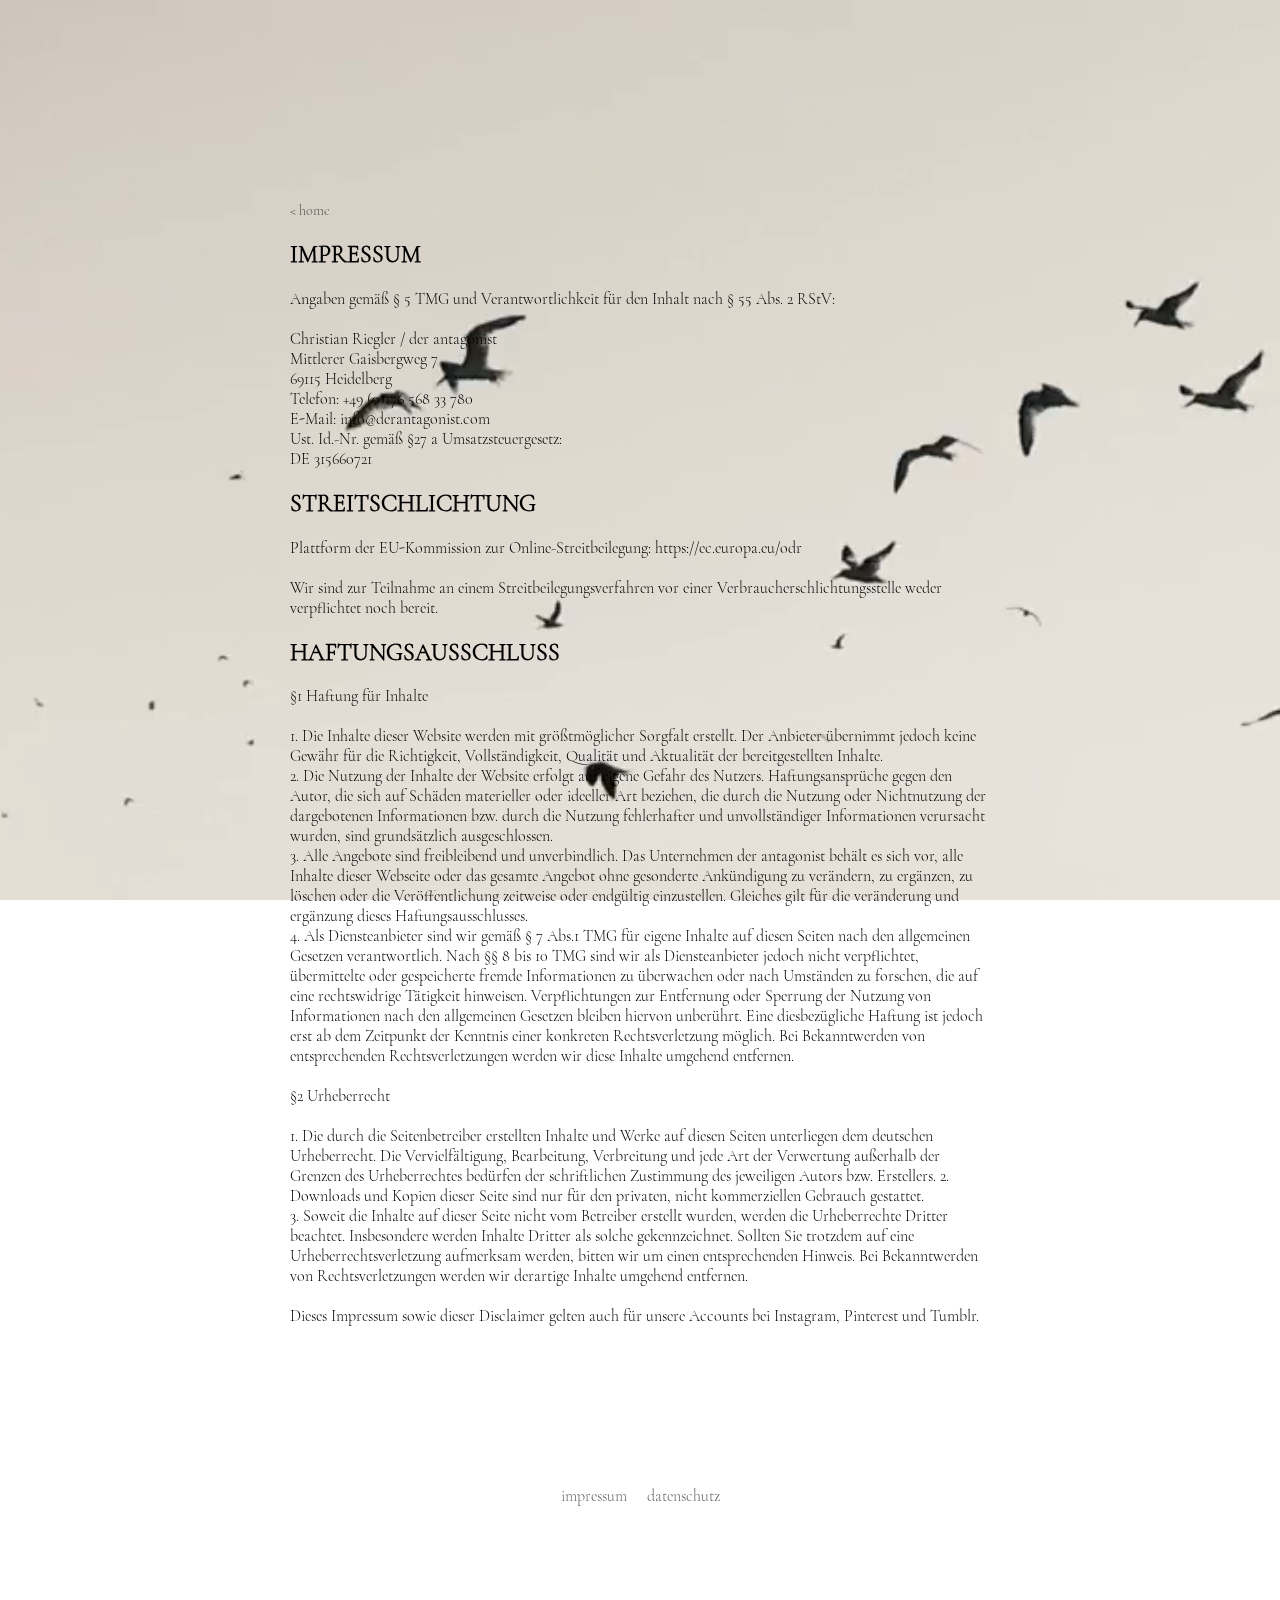
==== impressum/index.html @ 324e4dd8 "impressum and privacy added" ====
<!DOCTYPE html>
<html lang="de">
<head>
  <title>der antagonist</title>
  <meta charset="utf-8" />
  <meta name="viewport" content="width=device-width, initial-scale=1" />
  <meta http-equiv="X-UA-Compatible" content="IE=edge">

  <link rel="icon" sizes="192x192" href="" type="image/png"/>
  <link rel="shortcut icon" href="" type="image/png"/>
  <link rel="apple-touch-icon" href="" type="image/png"/>
  <link rel="stylesheet" href="../static/style.css" />
</head>  

<body>
  <video autoplay muted loop>
    <source src="../static/file480.mp4" type="video/mp4">
  </video>

  <main class="impressum">
<a href="/">< home</a>   

<h2>IMPRESSUM</h2>
Angaben gemäß § 5 TMG und Verantwortlichkeit für den Inhalt nach § 55 Abs. 2 RStV:<br />
<br />
Christian Riegler / der antagonist<br />
Mittlerer Gaisbergweg 7<br />
69115 Heidelberg<br />
Telefon: +49 (0)176 568 33 780<br />
E-Mail: info@derantagonist.com<br />
Ust. Id.-Nr. gemäß §27 a Umsatzsteuergesetz:<br />
DE 315660721<br />

 
<h2>STREITSCHLICHTUNG</h2>
Plattform der EU-Kommission zur Online-Streitbeilegung: https://ec.europa.eu/odr<br />
<br />
Wir sind zur Teilnahme an einem Streitbeilegungsverfahren vor einer Verbraucherschlichtungsstelle weder verpflichtet noch bereit.


<h2>HAFTUNGSAUSSCHLUSS</h2>
§1 Haftung für Inhalte<br />
 <br />
1. Die Inhalte dieser Website werden mit größtmöglicher Sorgfalt erstellt. Der Anbieter übernimmt jedoch keine Gewähr für die Richtigkeit, Vollständigkeit, Qualität und Aktualität der bereitgestellten Inhalte.<br />
2. Die Nutzung der Inhalte der Website erfolgt auf eigene Gefahr des Nutzers. Haftungsansprüche gegen den Autor, die sich auf Schäden materieller oder ideeller Art beziehen, die durch die Nutzung oder Nichtnutzung der dargebotenen Informationen bzw. durch die Nutzung fehlerhafter und unvollständiger Informationen verursacht wurden, sind grundsätzlich ausgeschlossen.<br />
3. Alle Angebote sind freibleibend und unverbindlich. Das Unternehmen der antagonist behält es sich vor, alle Inhalte dieser Webseite oder das gesamte Angebot ohne gesonderte Ankündigung zu verändern, zu ergänzen, zu löschen oder die Veröffentlichung zeitweise oder endgültig einzustellen. Gleiches gilt für die veränderung und ergänzung dieses Haftungsausschlusses.<br />
4. Als Diensteanbieter sind wir gemäß § 7 Abs.1 TMG für eigene Inhalte auf diesen Seiten nach den allgemeinen Gesetzen verantwortlich. Nach §§ 8 bis 10 TMG sind wir als Diensteanbieter jedoch nicht verpflichtet, übermittelte oder gespeicherte fremde Informationen zu überwachen oder nach Umständen zu forschen, die auf eine rechtswidrige Tätigkeit hinweisen. Verpflichtungen zur Entfernung oder Sperrung der Nutzung von Informationen nach den allgemeinen Gesetzen bleiben hiervon unberührt. Eine diesbezügliche Haftung ist jedoch erst ab dem Zeitpunkt der Kenntnis einer konkreten Rechtsverletzung möglich. Bei Bekanntwerden von entsprechenden Rechtsverletzungen werden wir diese Inhalte umgehend entfernen.<br />
<br />
§2 Urheberrecht<br />
<br />
1. Die durch die Seitenbetreiber erstellten Inhalte und Werke auf diesen Seiten unterliegen dem deutschen Urheberrecht. Die Vervielfältigung, Bearbeitung, Verbreitung und jede Art der Verwertung außerhalb der Grenzen des Urheberrechtes bedürfen der schriftlichen Zustimmung des jeweiligen Autors bzw. Erstellers. 2. Downloads und Kopien dieser Seite sind nur für den privaten, nicht kommerziellen Gebrauch gestattet.<br />
3. Soweit die Inhalte auf dieser Seite nicht vom Betreiber erstellt wurden, werden die Urheberrechte Dritter beachtet. Insbesondere werden Inhalte Dritter als solche gekennzeichnet. Sollten Sie trotzdem auf eine Urheberrechtsverletzung aufmerksam werden, bitten wir um einen entsprechenden Hinweis. Bei Bekanntwerden von Rechtsverletzungen werden wir derartige Inhalte umgehend entfernen.<br />
<br /> 
Dieses Impressum sowie dieser Disclaimer gelten auch für unsere Accounts bei Instagram, Pinterest und Tumblr. <br /> 


  </main>

  <footer>
    <nav><a href="/impressum">impressum</a><a href="/privacy">datenschutz</a><nav>
  </footer>
</body>
</html>
---- static/style.css ----
@font-face {
  font-family: "cormorantgaramond-light";
  src: url("./cormorantgaramond-light.woff2") format("woff2"),
  url("./cormorantgaramond-light.woff") format("woff");
  font-display: block;
}

@font-face {
  font-family: 'cormorantgaramond';
  src:  url("./cormorantgaramond.woff2") format('woff2'),
}
html {
  height: 100%;
}

html, body {
  width: 100%;
  margin: 0px;
  padding: 0px;
  overflow-x: hidden;
}

body {
  overflow-y: hidden;
  font-family: cormorantgaramond-light, cormorantgaramond, cormorant garamond, serif;
}

a {
  color: #000;
  text-decoration: none;
}
a:hover {
  color: #888;
}

video {
  position: fixed;
  right: 0; 
  bottom: 0;
  min-width: 100%; 
  min-height: 100%;
  width: auto; 
  height: auto; 
  z-index: -100;
  background-size: cover;
}

main.homepage {
  width: 100%;
  height: 100vh;
  display: flex;
  align-items: center;
  justify-content: center;
  overflow: hidden;
}

main.homepage h1 {
  font-size: 0px;
  background: url('logo.webp');
  width: 289px;
  height: 47px;
}

main.impressum, main.privacy {
  margin: 200px auto 0px auto;
  width: 700px;
}

main a {    /* only home link */
  font-size: 90%;
  color: #555;
}

footer {
  width: 100%;
  height: fit-content;
  text-align: center;
}
footer > span {
  margin-bottom: 15px;
  font-size: 18px;
  display: block;
  text-align: center;
  letter-spacing: 0.5em;
}
footer nav {
  padding-top: 150px;
  height: 40px;
}
footer nav a {
  color: #666;
  display: inline-block;
  margin: 10px;
}
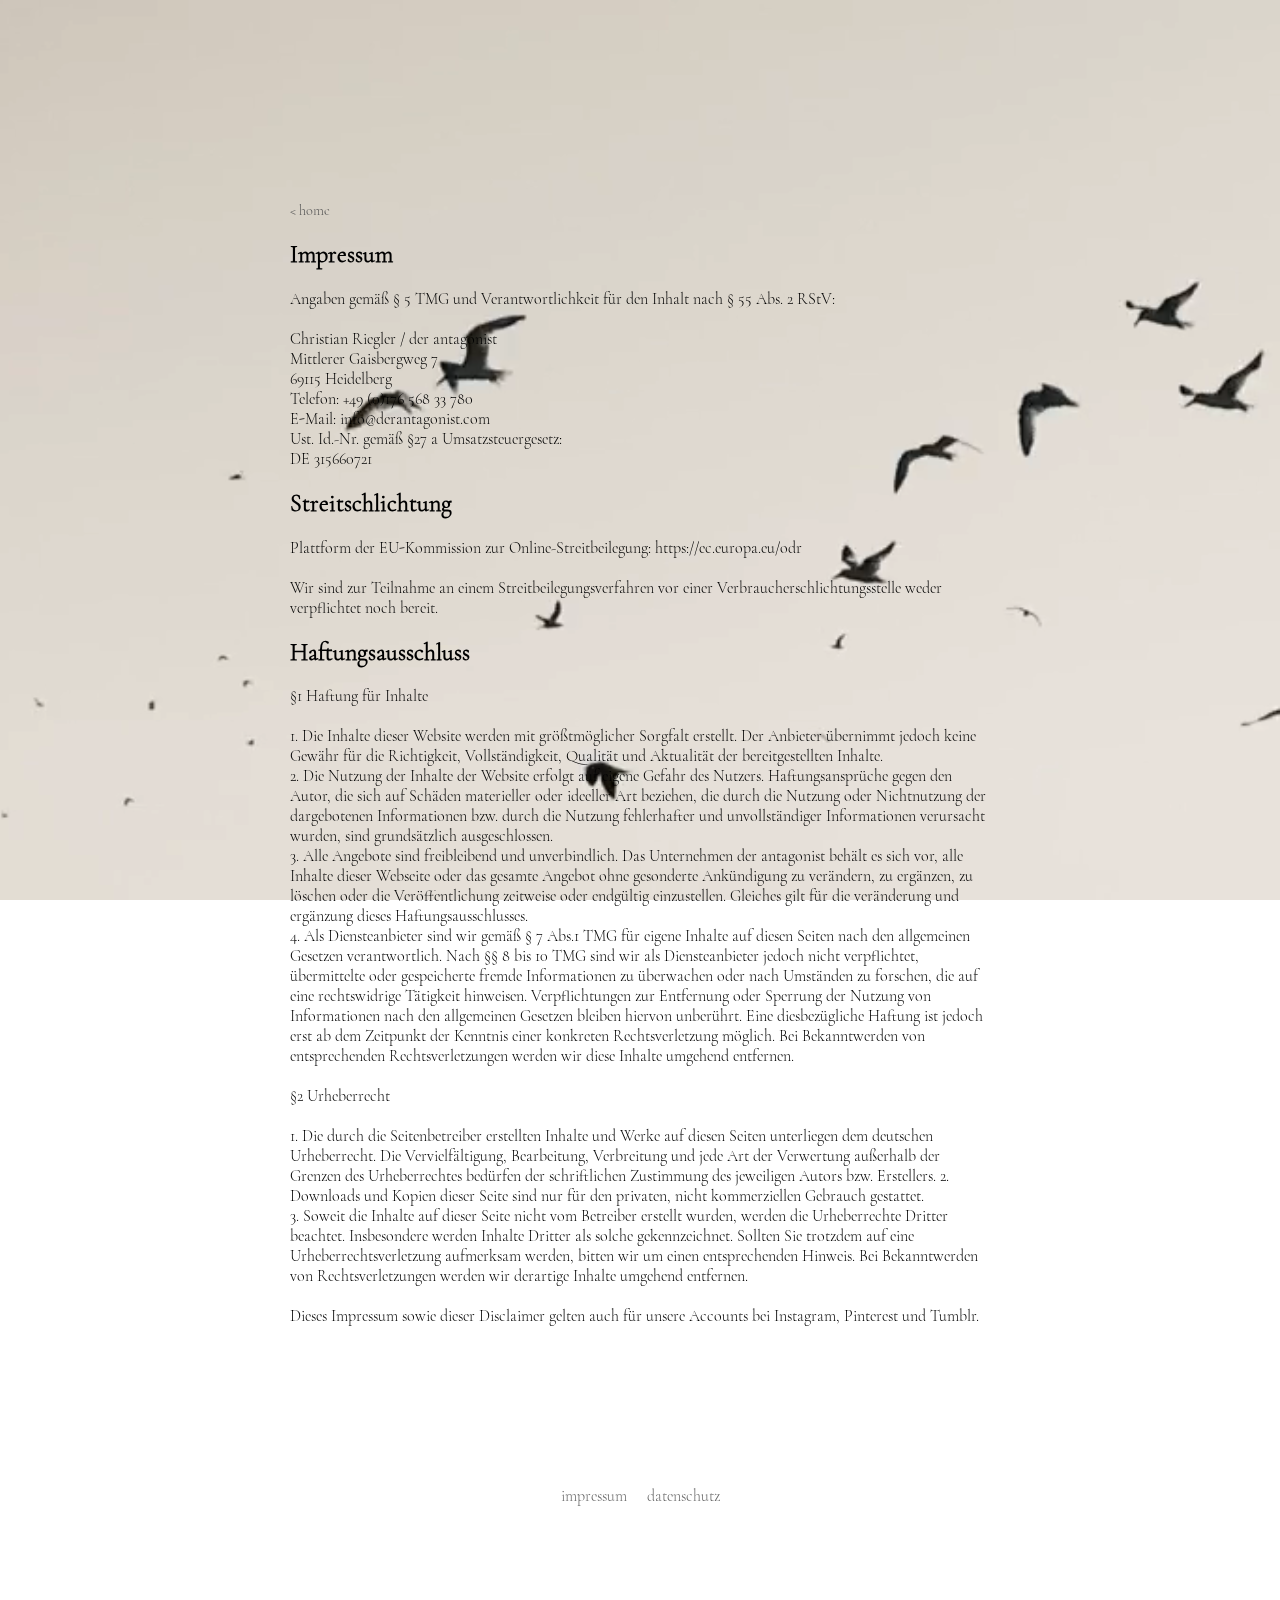
==== commit e04321ee: "mobile fixes" ====
--- a/impressum/index.html
+++ b/impressum/index.html
@@ -1,14 +1,14 @@
 <!DOCTYPE html>
 <html lang="de">
 <head>
-  <title>der antagonist</title>
+  <title>der antagonist :: impressum</title>
   <meta charset="utf-8" />
   <meta name="viewport" content="width=device-width, initial-scale=1" />
   <meta http-equiv="X-UA-Compatible" content="IE=edge">
 
-  <link rel="icon" sizes="192x192" href="" type="image/png"/>
-  <link rel="shortcut icon" href="" type="image/png"/>
-  <link rel="apple-touch-icon" href="" type="image/png"/>
+  <link rel="icon" sizes="192x192" href="../static/favicon.png" type="image/png"/>
+  <link rel="shortcut icon" href="../static/favicon.png" type="image/png"/>
+  <link rel="apple-touch-icon" href="../static/favicon.png" type="image/png"/>
   <link rel="stylesheet" href="../static/style.css" />
 </head>  
 
@@ -20,7 +20,7 @@
   <main class="impressum">
 <a href="/">< home</a>   
 
-<h2>IMPRESSUM</h2>
+<h2>Impressum</h2>
 Angaben gemäß § 5 TMG und Verantwortlichkeit für den Inhalt nach § 55 Abs. 2 RStV:<br />
 <br />
 Christian Riegler / der antagonist<br />
@@ -32,13 +32,13 @@
 DE 315660721<br />
 
  
-<h2>STREITSCHLICHTUNG</h2>
+<h2>Streitschlichtung</h2>
 Plattform der EU-Kommission zur Online-Streitbeilegung: https://ec.europa.eu/odr<br />
 <br />
 Wir sind zur Teilnahme an einem Streitbeilegungsverfahren vor einer Verbraucherschlichtungsstelle weder verpflichtet noch bereit.
 
 
-<h2>HAFTUNGSAUSSCHLUSS</h2>
+<h2>Haftungsausschluss</h2>
 §1 Haftung für Inhalte<br />
  <br />
 1. Die Inhalte dieser Website werden mit größtmöglicher Sorgfalt erstellt. Der Anbieter übernimmt jedoch keine Gewähr für die Richtigkeit, Vollständigkeit, Qualität und Aktualität der bereitgestellten Inhalte.<br />
--- a/static/style.css
+++ b/static/style.css
@@ -56,14 +56,17 @@
 
 main.homepage h1 {
   font-size: 0px;
-  background: url('logo.webp');
+  background: url(logo.webp) center center;
+  background-size: contain;
+  height: 47px;
   width: 289px;
-  height: 47px;
+  max-width: 70%;
 }
 
 main.impressum, main.privacy {
   margin: 200px auto 0px auto;
-  width: 700px;
+  max-width: 700px;
+  width: 80%;
 }
 
 main a {    /* only home link */
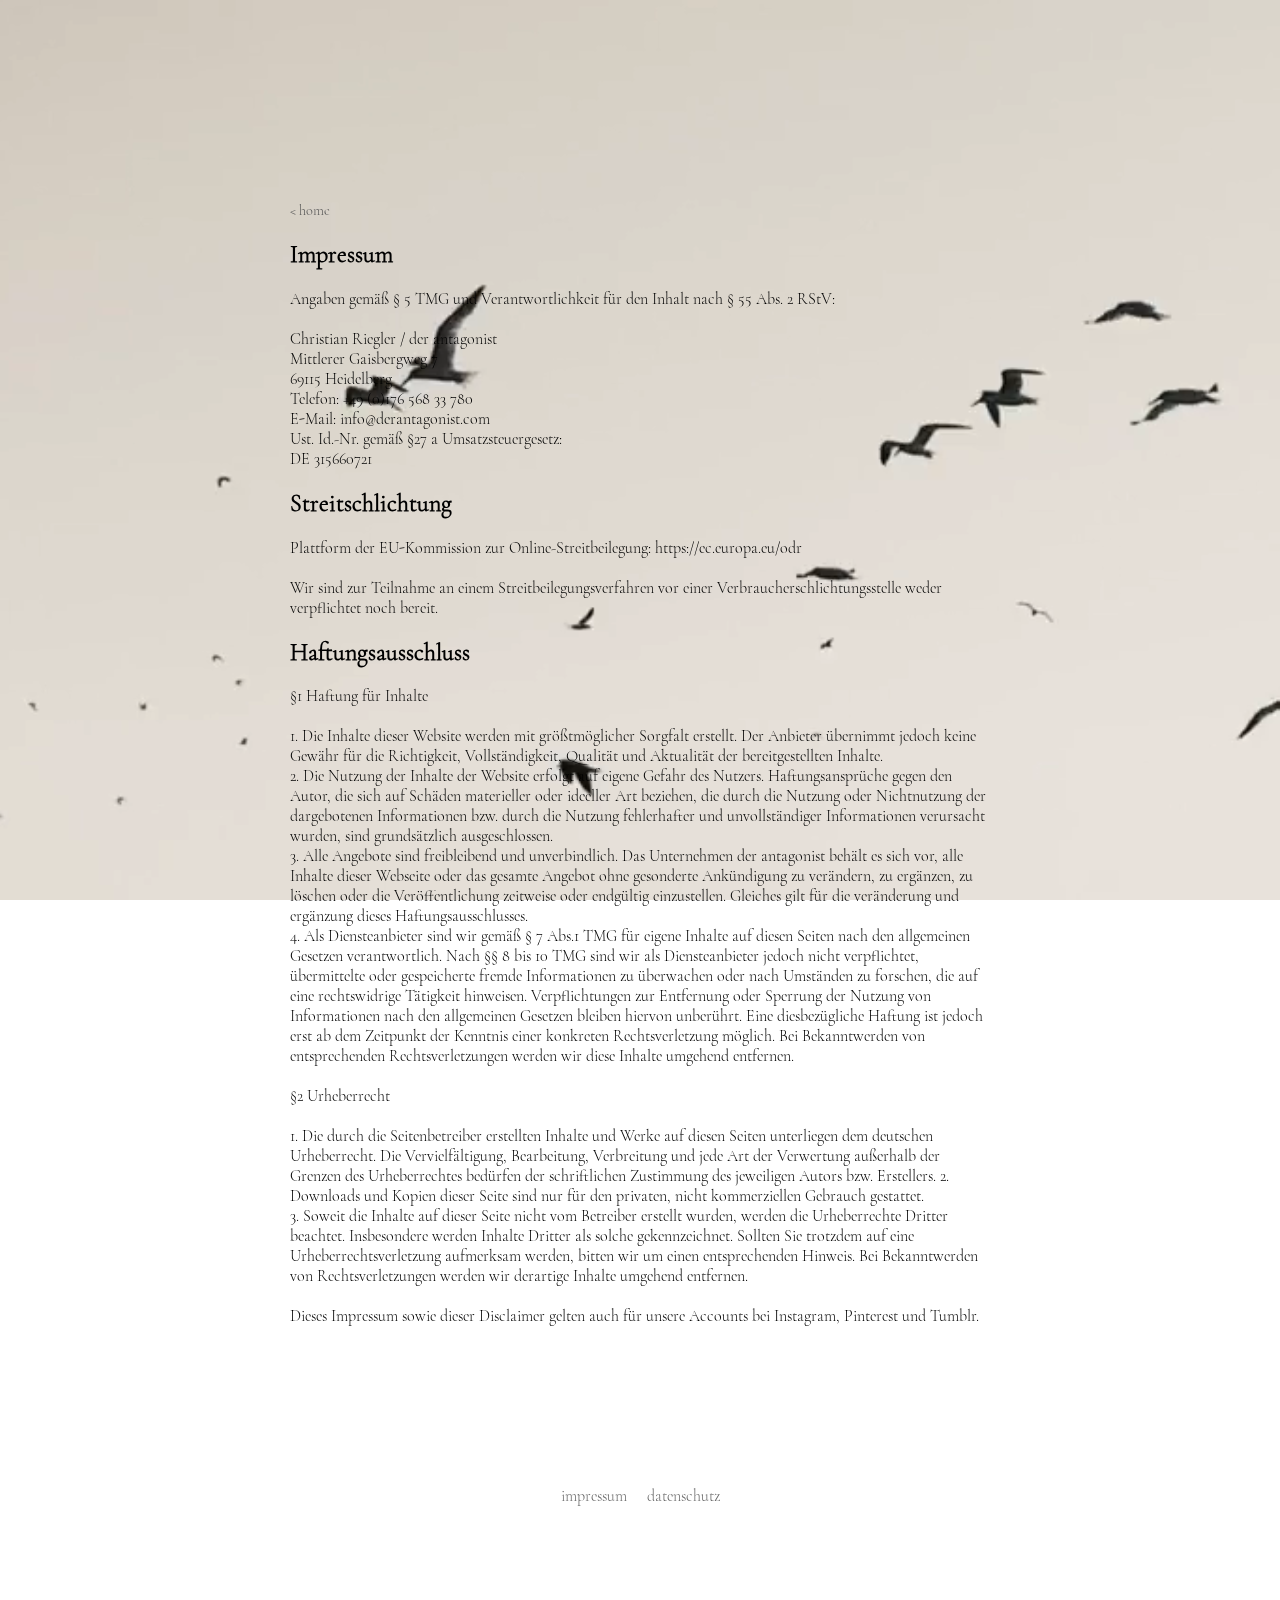
==== commit 3aac33d2: "another small fix" ====
--- a/impressum/index.html
+++ b/impressum/index.html
@@ -13,7 +13,7 @@
 </head>  
 
 <body>
-  <video autoplay muted loop>
+  <video autoplay muted loop playsinline>
     <source src="../static/file480.mp4" type="video/mp4">
   </video>
 
--- a/static/style.css
+++ b/static/style.css
@@ -52,6 +52,7 @@
   align-items: center;
   justify-content: center;
   overflow: hidden;
+  padding: 0 30px;
 }
 
 main.homepage h1 {
@@ -60,7 +61,7 @@
   background-size: contain;
   height: 47px;
   width: 289px;
-  max-width: 70%;
+  max-width: 60%;
 }
 
 main.impressum, main.privacy {
@@ -80,7 +81,7 @@
   text-align: center;
 }
 footer > span {
-  margin-bottom: 15px;
+  margin: 0 20px 15px 20px;
   font-size: 18px;
   display: block;
   text-align: center;
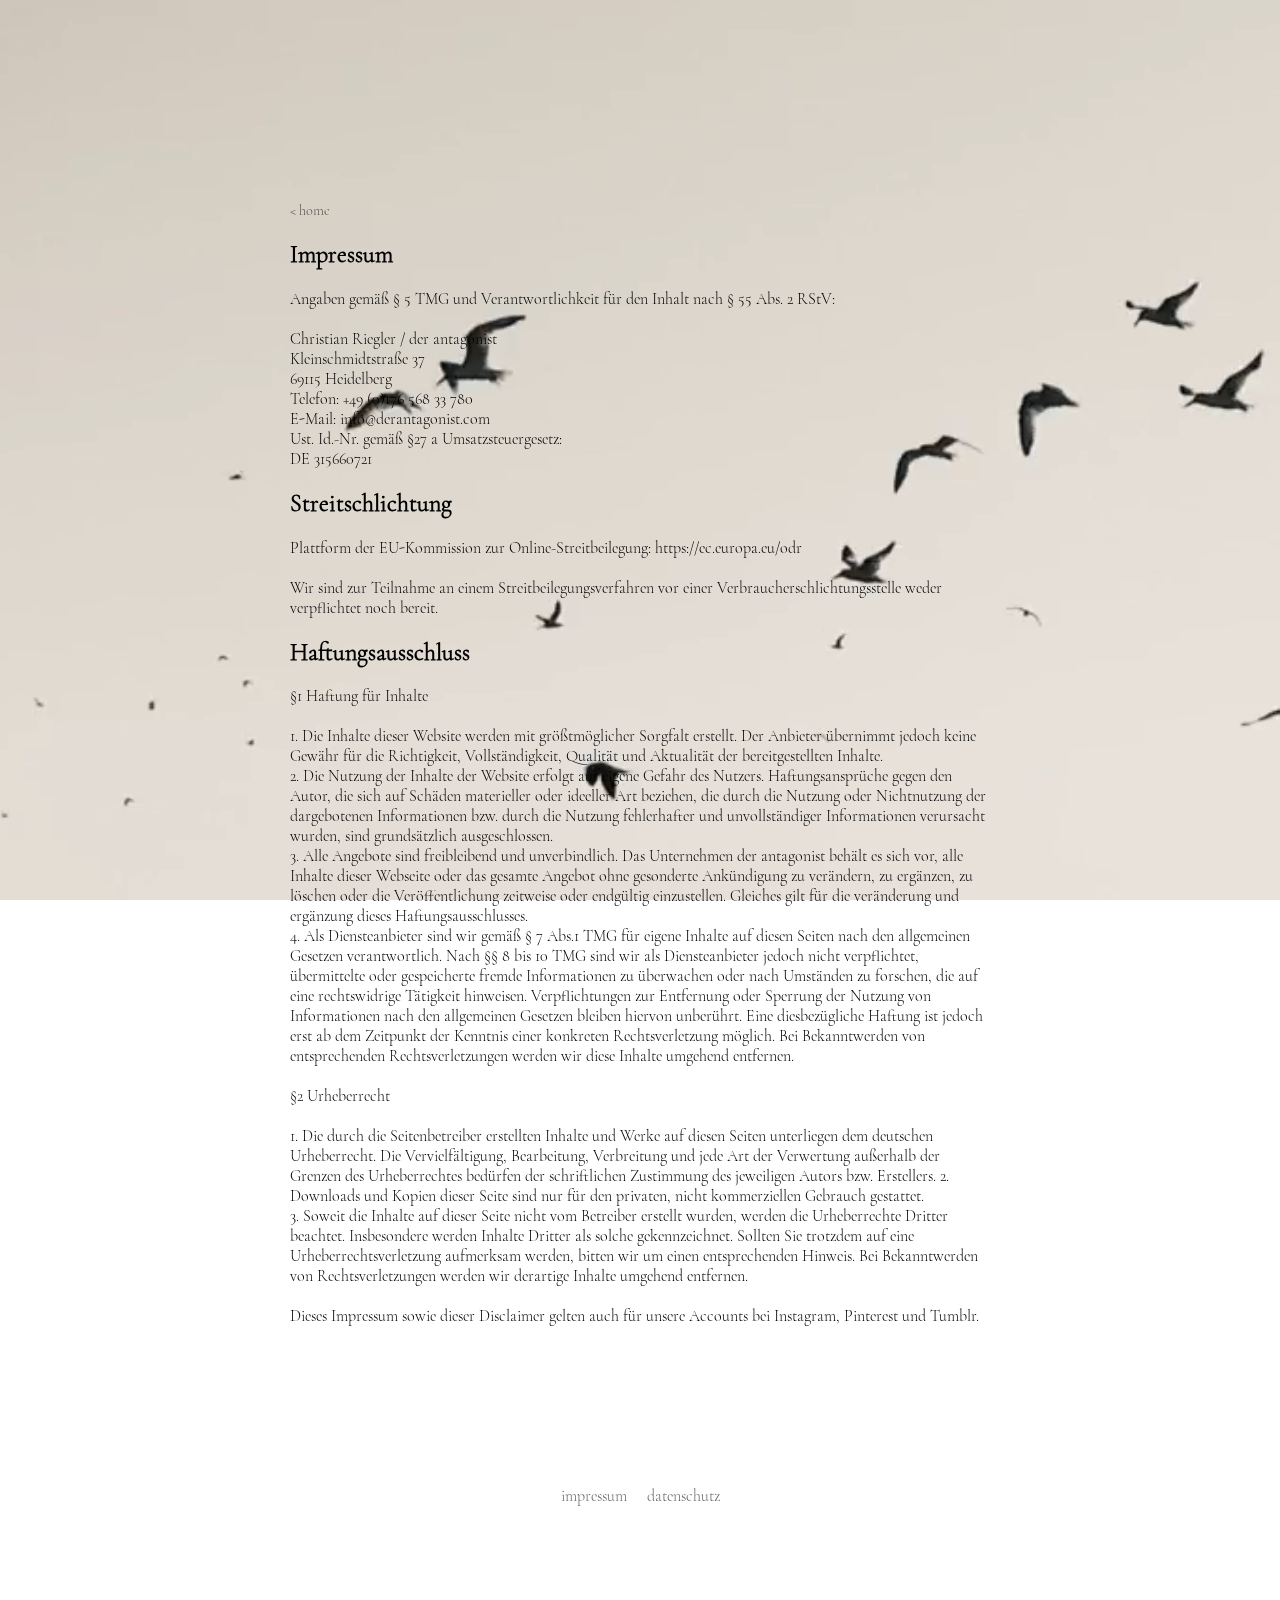
==== commit 0b65a25b: "Update address" ====
--- a/impressum/index.html
+++ b/impressum/index.html
@@ -24,7 +24,7 @@
 Angaben gemäß § 5 TMG und Verantwortlichkeit für den Inhalt nach § 55 Abs. 2 RStV:<br />
 <br />
 Christian Riegler / der antagonist<br />
-Mittlerer Gaisbergweg 7<br />
+Kleinschmidtstraße 37<br />
 69115 Heidelberg<br />
 Telefon: +49 (0)176 568 33 780<br />
 E-Mail: info@derantagonist.com<br />
@@ -60,4 +60,4 @@
     <nav><a href="/impressum">impressum</a><a href="/privacy">datenschutz</a><nav>
   </footer>
 </body>
-</html>+</html>
